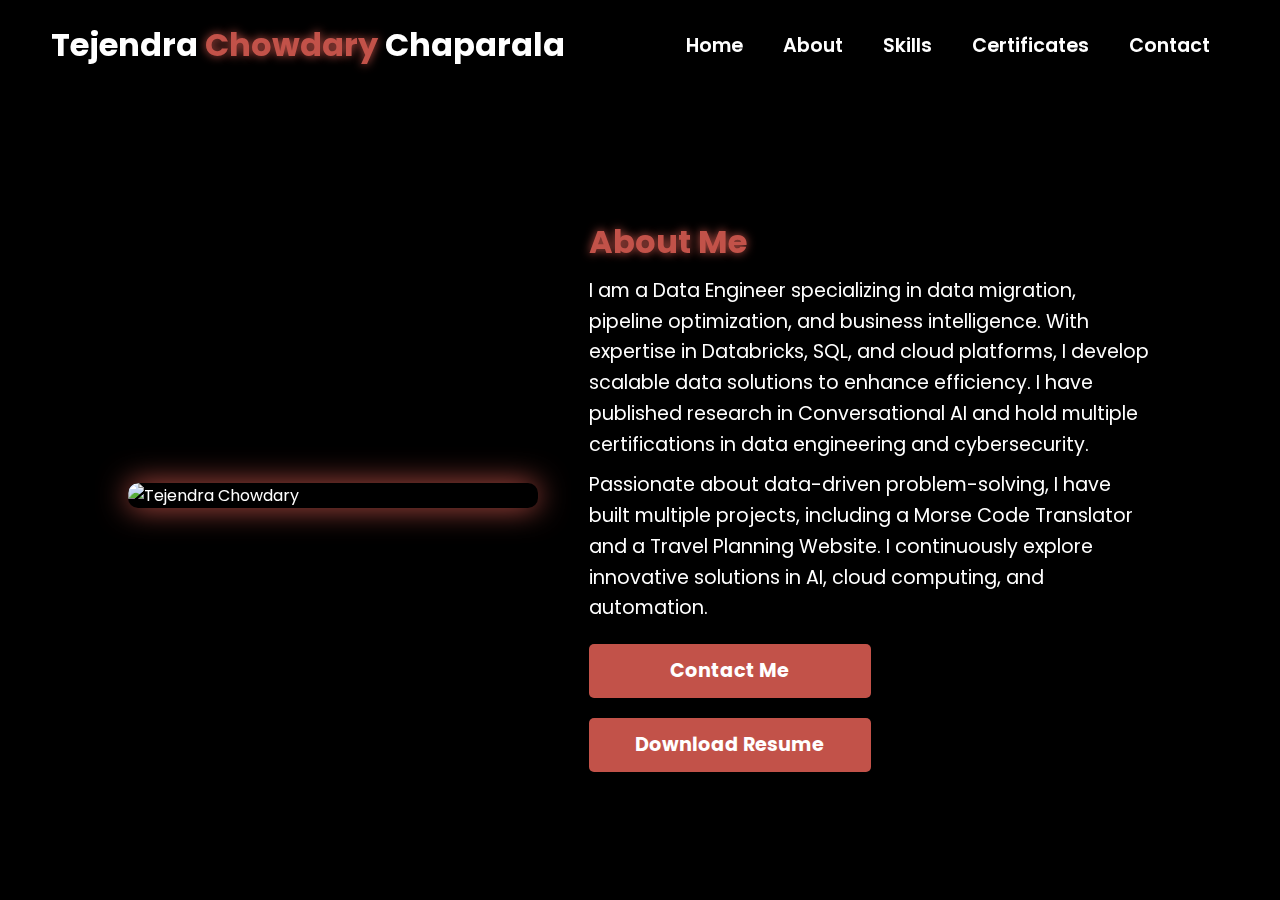
==== about.html @ ce2aa857 "Add files via upload" ====
<!DOCTYPE html>
<html lang="en">
<head>
    <meta charset="UTF-8">
    <meta name="viewport" content="width=device-width, initial-scale=1.0">
    <link rel="stylesheet" href="https://cdnjs.cloudflare.com/ajax/libs/font-awesome/6.5.1/css/all.min.css">
    <link rel="stylesheet" href="https://unpkg.com/aos@next/dist/aos.css" />
    <link rel="stylesheet" href="style.css">
    <link rel="icon" type="image/png" href="images/logo.png">
    <title>About - Tejendra Chowdary</title>
</head>
<body>
    <nav>
        <div class="nav-container">
            <div class="logo" data-aos="zoom-in" data-aos-duration="1500">
                Tejendra <span>Chowdary</span> Chaparala
            </div>
            <div class="links">
                <div class="link" data-aos="fade-up" data-aos-duration="1500" data-aos-delay="100"><a href="index.html">Home</a></div>
                <div class="link" data-aos="fade-up" data-aos-duration="1500" data-aos-delay="200"><a href="about.html">About</a></div>
                <div class="link" data-aos="fade-up" data-aos-duration="1500" data-aos-delay="300"><a href="skills.html">Skills</a></div>
                <div class="link" data-aos="fade-up" data-aos-duration="1500" data-aos-delay="400"><a href="certificates.html">Certificates</a></div>
                <div class="link" data-aos="fade-up" data-aos-duration="1500" data-aos-delay="500"><a href="contact.html">Contact</a></div>
            </div>
            <i class="fa-solid fa-bars hamburg" onclick="hamburg()"></i>
        </div>
        <div class="dropdown">
            <div class="links">
                <a href="index.html">Home</a>
                <a href="about.html">About</a>
                <a href="skills.html">Skills</a>
                <a href="certificates.html">Certificates</a>
                <a href="contact.html">Contact</a>
                <i class="fa-solid fa-xmark cancel" onclick="cancel()"></i>
            </div>
        </div>
    </nav>

    <section class="about-section">
        <div class="about-container">
            <div class="about-image" data-aos="zoom-in" data-aos-duration="2000">
                <img src="images/11zon_cropped (3).jpeg" alt="Tejendra Chowdary">
            </div>
            <div class="about-content" data-aos="fade-left" data-aos-duration="2000">
                <h1>About Me</h1>
                <p>
                    I am a Data Engineer specializing in data migration, pipeline optimization, and business intelligence. 
                    With expertise in Databricks, SQL, and cloud platforms, I develop scalable data solutions to enhance efficiency.
                    I have published research in Conversational AI and hold multiple certifications in data engineering and cybersecurity.
                </p>
                <p>
                    Passionate about data-driven problem-solving, I have built multiple projects, including a Morse Code Translator 
                    and a Travel Planning Website. I continuously explore innovative solutions in AI, cloud computing, and automation.
                </p>
                <div class="btn" data-aos="zoom-in" data-aos-duration="1500">
                    <a href="contact.html"><button>Contact Me</button></a>
                </div>
                <div class="btn" data-aos="zoom-in" data-aos-duration="1500">
                    <a href="files/Tejendra-Chowdary-Chaparala-Resume.pdf" download="Tejendra-Chowdary-Resume.pdf">
                        <button>Download Resume</button>
                    </a>
                </div>
                
            </div>
        </div>
    </section>

    <script src="https://unpkg.com/aos@next/dist/aos.js"></script>
    <script>
      AOS.init({offset:0});
    </script>
    <script src="script.js"></script>
</body>
</html>
---- style.css ----
@import url('https://fonts.googleapis.com/css2?family=Poppins:wght@100;200;300;400;500;600&display=swap');
*{
    padding: 0;
    margin: 0;
    font-family: 'Poppins', sans-serif;
    box-sizing: border-box;
}
body{
    width: 100%;
    height: 100vh;
    overflow: hidden;
    background-color: black;
}
nav{
    width: 100%;
    height: 10vh;
    position: sticky;
}
.nav-container{
    width: 100%;
    height: 100%;
    display: flex;
    justify-content: space-around;
    align-items: center;
}
.logo{
    color: white;
    font-size: 2rem;
    font-weight: bold;
}
.logo span{
    color: #c25249;
    text-shadow: 0 0 10px #c25249;
}
.hamburg,
.cancel{
    cursor: pointer;
    position: absolute;
    right: 15px;
    top: 10px;
    color: white;
    display: none;
    font-size: clamp(2.5rem, 0.5rem + 5vw, 3rem);
}
.nav-container .links{
    display: flex;
}
.nav-container .links a{
    position: relative;
    font-size: 1.2rem;
    color: white;
    margin: 0 20px;
    text-decoration: none;
    font-weight: 550;
    transition: 0.3s linear;
}
.nav-container .links a::before{
    position: absolute;
    content: "";
    bottom: -3px;
    left: 0;
    width: 0%;
    height: 3px;
    background-color: #c25249;
    transition: 0.2s linear;
}
.nav-container .links a:hover::before{
    width: 100%;
}
.nav-container .links a:hover{
    color: #c25249;
}
.dropdown{
    z-index: 100;
    position: absolute;
    top: 0;
    transform: translateY(-500px);
    width: 100%;
    height: auto;
    backdrop-filter: blur(4px) brightness(40%);
    box-shadow:  0 0 20px black;
    transition: 0.2s linear;
}
.dropdown .links a{
    display: flex;
    color: white;
    text-decoration: none;
    justify-content: center;
    padding: 15px 0;
    align-items: center;
    transition: 0.2s linear;
}
.dropdown .links a:hover{
    background-color: #c25249;
}
section{
    width: 100%;
    height: 90vh;
}
.main-container{
    width: 100%;
    height: 100%;
    display: flex;
    justify-content: space-evenly;
    align-items: center;
}
.main-container .image{
    width: 500px;
    height: 80vh;
    border-radius: 100%;
    overflow: hidden;
    box-shadow: 0 0 50px #c25249;
}
.main-container .image img{
    width: 100%;
}
.main-container .image:hover{
    animation: animate 1.5s ease-in-out infinite;
}
@keyframes animate {
    0%{
        scale: 1;
    }
    50%{
        scale: 1.05;
    }
    100%{
        scale: 1;
    }
}
.main-container .content{
    color: white;
    width: 40%;
    min-height: 100px;
}
.content h1{
    font-size: clamp(1rem, 1rem + 5vw, 1.8rem);
}
.content h1 span{
    color: #c25249;
    text-shadow: 0  0 10px #c25249;
}
.content .typewriter{
    font-size: clamp(1rem, 1rem + 5vw, 2.5rem);
    font-weight: 600;
}
.content .typewriter-text{
    color: #c25249;
    text-shadow: 0 0 10px #c25249;
}
.content p{
    font-size: clamp(0.4rem , 0.2rem + 9vw, 1rem);
    margin: 10px 0;
}
.social-links i{
    display: inline-flex;
    justify-content: center;
    align-items: center;
    width: 3rem;
    height: 3rem;
    background-color: transparent;
    border: 0.2rem solid #c25249;
    border-radius: 50%;
    color: #c25249;
    margin: 5px 15px;
    font-size: 1.5rem;
    transition: 0.2s linear;
}
.social-links i:hover{
    scale: 1.3;
    color: black;
    background-color: #c25249;
    filter: drop-shadow(0 0 10px #c25249);
}
.content button{
    width: 50%;
    height: 6vh;
    margin: 30px;
    background-color: #c25249;
    color: white;
    border: none;
    outline: none;
    font-size: 120%;
    font-weight: 700;
    border-radius: 5px;
    transition: 0.2s linear;
}
.content button:hover{
    scale: 1.1;
    color: #c25249;
    border: 2px solid #c25249;
    background-color: transparent;
    font-weight: 700;
    box-shadow: 0 0 40px #c25249;
}
@media (max-width:884px) {
    nav .logo{
        position: absolute;
        top: 16px;
        left: 15px;
        font-size: 1.5rem;
    }
    .main-container {
        display: flex;
        flex-direction: column;
    }
    .nav-container .links{
        display: none;
    }
    .hamburg,
    .cancel{
        display: block;
    }
    .main-container .content{
        width: 80%;
    }
    .social-links i{
        width: 2.5rem;
        height: 2.5rem;
        font-size: 1.5rem;
    }
    .main-container .image{
        z-index: -1;
        width: 50%;
        height: 60%;
    }
}
@media (max-width:440px){
    .main-container .image{
        width: 50%;
        height: 60%;
        margin-bottom: 0px;
    }
    .main-container .content{
        width: 80%;
    }
    .main-container button{
        margin-top: 15px;
    }
}

.about-section {
    width: 100%;
    height: 90vh;
    display: flex;
    justify-content: center;
    align-items: center;
    background-color: black;
    color: white;
}

.about-container {
    width: 80%;
    display: flex;
    justify-content: space-between;
    align-items: center;
}

.about-image {
    width: 40%;
    height: auto;
    border-radius: 10px;
    overflow: hidden;
    box-shadow: 0 0 30px #c25249;
}

.about-image img {
    width: 100%;
    border-radius: 10px;
}

.about-content {
    width: 55%;
}

.about-content h1 {
    font-size: 2rem;
    color: #c25249;
    text-shadow: 0 0 10px #c25249;
}

.about-content p {
    font-size: 1.2rem;
    margin-top: 10px;
    line-height: 1.6;
}

.btn button {
    width: 50%;
    height: 6vh;
    margin-top: 20px;
    background-color: #c25249;
    color: white;
    border: none;
    outline: none;
    font-size: 120%;
    font-weight: 700;
    border-radius: 5px;
    transition: 0.2s linear;
}

.btn button:hover {
    scale: 1.1;
    color: #c25249;
    border: 2px solid #c25249;
    background-color: transparent;
    font-weight: 700;
    box-shadow: 0 0 40px #c25249;
}

/* Responsive Design */
@media (max-width: 884px) {
    .about-container {
        flex-direction: column;
        text-align: center;
    }

    .about-image {
        width: 60%;
        margin-bottom: 20px;
    }

    .about-content {
        width: 90%;
    }
}
.btn a {
    text-decoration: none;
}

.btn button {
    width: 50%;
    height: 6vh;
    margin-top: 20px;
    background-color: #c25249;
    color: white;
    border: none;
    outline: none;
    font-size: 120%;
    font-weight: 700;
    border-radius: 5px;
    transition: 0.2s linear;
    cursor: pointer;
}

.btn button:hover {
    scale: 1.1;
    color: #c25249;
    border: 2px solid #c25249;
    background-color: transparent;
    font-weight: 700;
    box-shadow: 0 0 40px #c25249;
}

.skills-section {
    width: 100%;
    padding: 60px 0;
    text-align: center;
    background-color: black;
    color: white;
}

.skills-title {
    font-size: 2.5rem;
    color: #c25249;
    text-shadow: 0 0 10px #c25249;
    margin-bottom: 30px;
}

.skills-container {
    width: 80%;
    margin: auto;
    display: flex;
    flex-wrap: wrap;
    justify-content: center;
    gap: 30px;
}

.skill {
    width: 30%;
    min-width: 250px;
    background-color: rgba(255, 255, 255, 0.1);
    padding: 20px;
    border-radius: 10px;
    box-shadow: 0 0 20px #c25249;
    text-align: center;
    transition: transform 0.3s ease-in-out;
}

.skill:hover {
    transform: scale(1.1);
}

.skill i {
    font-size: 3rem;
    color: #c25249;
    margin-bottom: 10px;
}

.skill h3 {
    font-size: 1.5rem;
    margin-bottom: 10px;
}

.skill p {
    font-size: 1rem;
}

/* Responsive Design */
@media (max-width: 884px) {
    .skills-container {
        flex-direction: column;
        align-items: center;
    }
    
    .skill {
        width: 80%;
    }
}

.certificates-section {
    width: 100%;
    padding: 60px 0;
    text-align: center;
    background-color: black;
    color: white;
}

.certificates-title {
    font-size: 2.5rem;
    color: #c25249;
    text-shadow: 0 0 10px #c25249;
    margin-bottom: 30px;
}

.certificates-container {
    width: 80%;
    margin: auto;
    display: flex;
    flex-wrap: wrap;
    justify-content: center;
    gap: 20px;
}

.certificate {
    width: 40%;
    min-width: 300px;
    background-color: rgba(255, 255, 255, 0.1);
    padding: 20px;
    border-radius: 10px;
    box-shadow: 0 0 20px #c25249;
    text-align: center;
    transition: transform 0.3s ease-in-out;
}

.certificate:hover {
    transform: scale(1.1);
}

.certificate h3 {
    font-size: 1.2rem;
    margin-bottom: 10px;
}

.certificate a button {
    width: 60%;
    height: 40px;
    background-color: #c25249;
    color: white;
    border: none;
    outline: none;
    font-size: 1rem;
    font-weight: 600;
    border-radius: 5px;
    transition: 0.2s linear;
    cursor: pointer;
}

.certificate a button:hover {
    scale: 1.1;
    color: #c25249;
    border: 2px solid #c25249;
    background-color: transparent;
    box-shadow: 0 0 20px #c25249;
}

/* Responsive Design */
@media (max-width: 884px) {
    .certificates-container {
        flex-direction: column;
        align-items: center;
    }

    .certificate {
        width: 80%;
    }
}

.contact-section {
    width: 100%;
    padding: 60px 0;
    text-align: center;
    background-color: black;
    color: white;
}

.contact-title {
    font-size: 2.5rem;
    color: #c25249;
    text-shadow: 0 0 10px #c25249;
    margin-bottom: 30px;
}

.contact-container {
    width: 80%;
    margin: auto;
    display: flex;
    justify-content: space-between;
    align-items: center;
    flex-wrap: wrap;
}

.contact-form {
    width: 45%;
    display: flex;
    flex-direction: column;
    gap: 15px;
}

.contact-form input,
.contact-form textarea {
    width: 100%;
    padding: 10px;
    font-size: 1rem;
    border: 2px solid #c25249;
    border-radius: 5px;
    background-color: rgba(255, 255, 255, 0.1);
    color: white;
}

.contact-form button {
    width: 100%;
    padding: 10px;
    background-color: #c25249;
    color: white;
    border: none;
    font-size: 1.2rem;
    font-weight: 600;
    cursor: pointer;
    transition: 0.3s ease-in-out;
    border-radius: 5px;
}

.contact-form button:hover {
    background-color: transparent;
    border: 2px solid #c25249;
    color: #c25249;
    box-shadow: 0 0 20px #c25249;
}

/* Contact Info */
.contact-info {
    width: 45%;
    text-align: left;
}

.contact-info p {
    font-size: 1.2rem;
    margin-bottom: 10px;
}

.contact-info i {
    color: #c25249;
    margin-right: 10px;
}

.contact-social {
    margin-top: 15px;
}

.contact-social a i {
    font-size: 2rem;
    color: #c25249;
    margin-right: 15px;
    transition: 0.2s linear;
}

.contact-social a i:hover {
    scale: 1.2;
    color: white;
}

/* Responsive Design */
@media (max-width: 884px) {
    .contact-container {
        flex-direction: column;
        align-items: center;
    }

    .contact-form, .contact-info {
        width: 90%;
    }

    .contact-info {
        text-align: center;
    }
}

.contact-social a i {
    font-size: 2rem;
    color: #c25249;
    margin-right: 15px;
    transition: 0.2s linear;
}

.contact-social a i:hover {
    scale: 1.2;
    color: white;
}
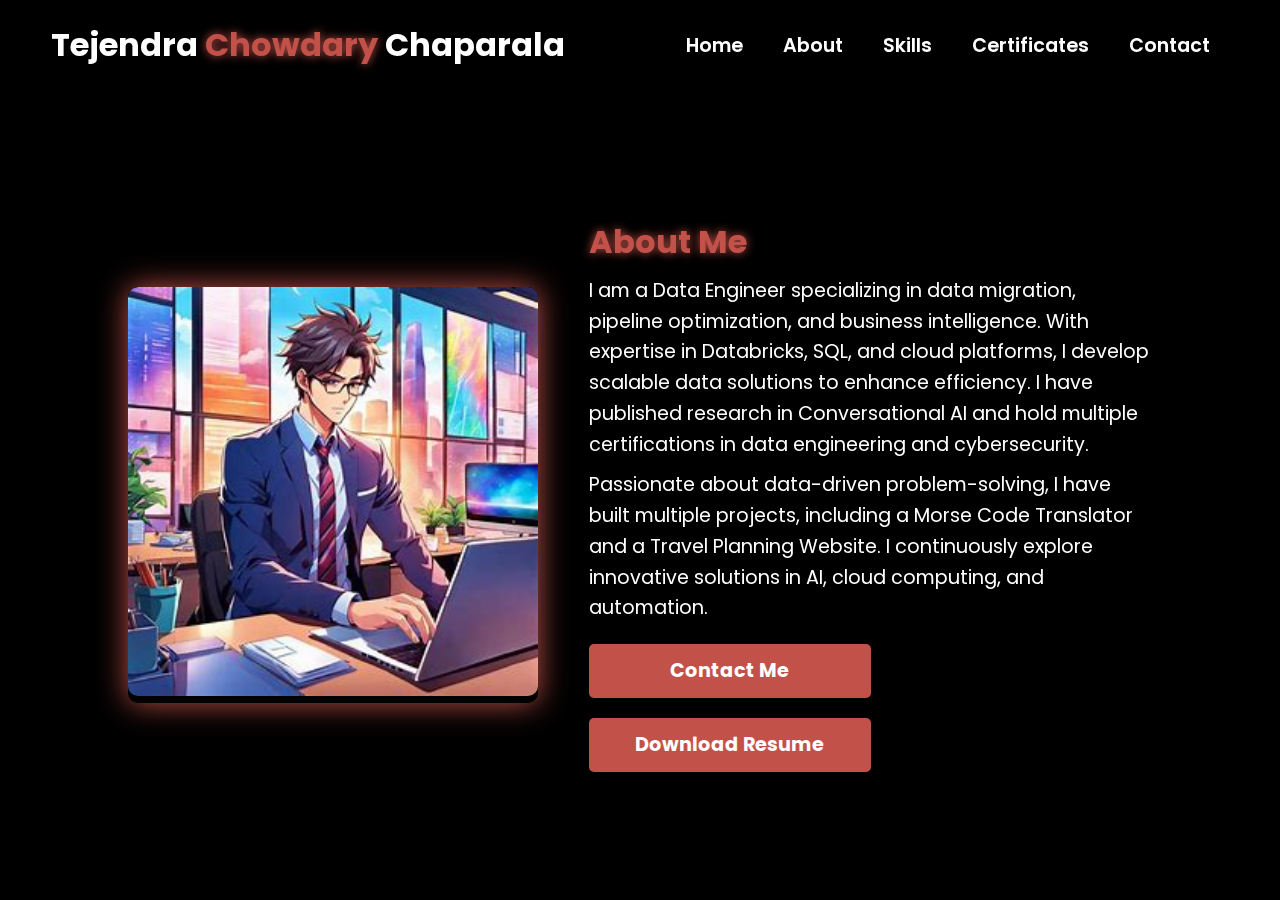
==== commit 20ef6ce1: "picture changes" ====
--- a/about.html
+++ b/about.html
@@ -39,7 +39,7 @@
     <section class="about-section">
         <div class="about-container">
             <div class="about-image" data-aos="zoom-in" data-aos-duration="2000">
-                <img src="images/11zon_cropped (3).jpeg" alt="Tejendra Chowdary">
+                <img src="images/OIP (2).jpeg" alt="Tejendra Chowdary">
             </div>
             <div class="about-content" data-aos="fade-left" data-aos-duration="2000">
                 <h1>About Me</h1>
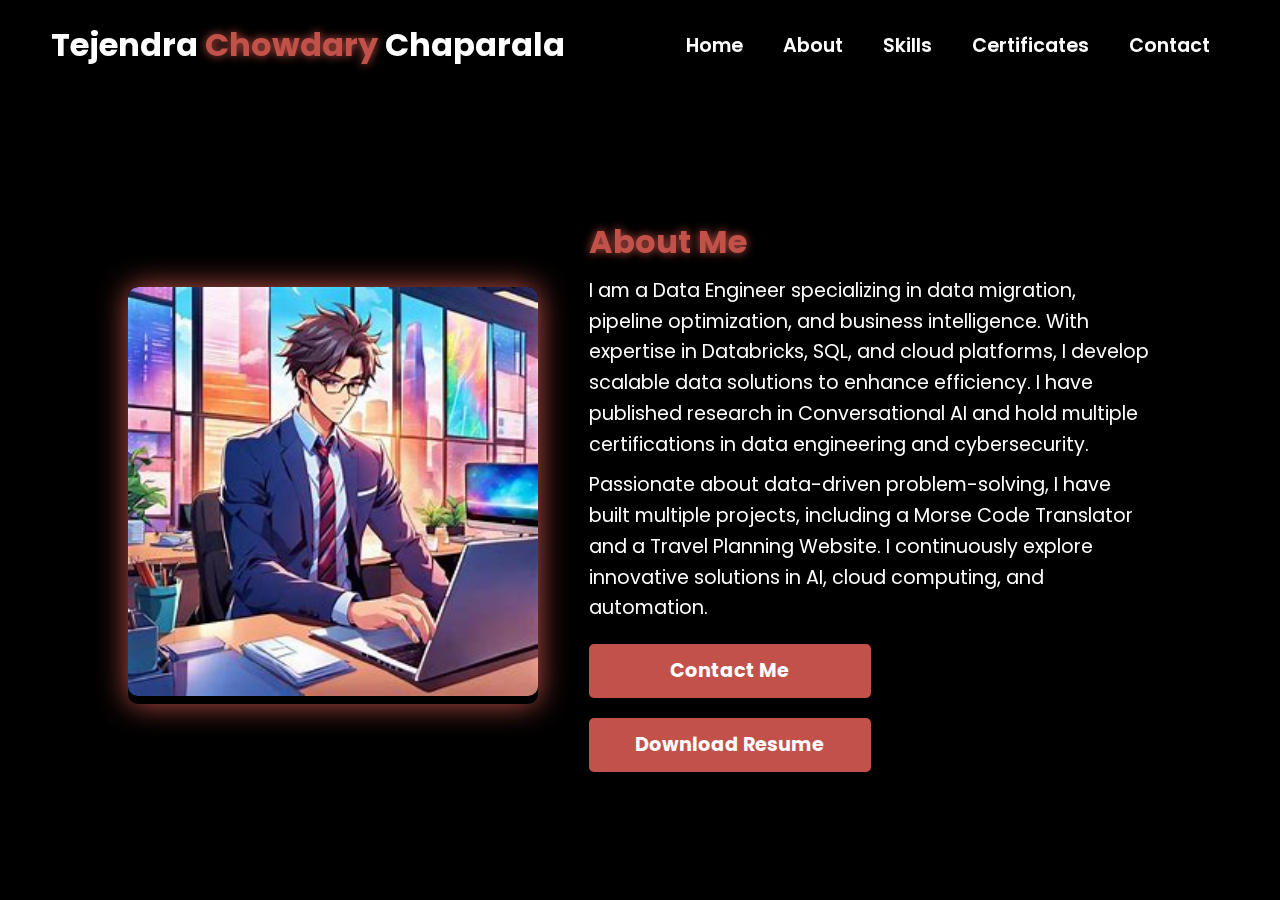
==== commit a1cffb10: "Resume Update" ====
--- a/about.html
+++ b/about.html
@@ -56,7 +56,7 @@
                     <a href="contact.html"><button>Contact Me</button></a>
                 </div>
                 <div class="btn" data-aos="zoom-in" data-aos-duration="1500">
-                    <a href="files/Tejendra-Chowdary-Chaparala-Resume.pdf" download="Tejendra-Chowdary-Resume.pdf">
+                    <a href="files/Tejendra-Chowdary-Chaparala-FlowCV-Resume.pdf" download="Tejendra-Chowdary-Resume.pdf">
                         <button>Download Resume</button>
                     </a>
                 </div>
